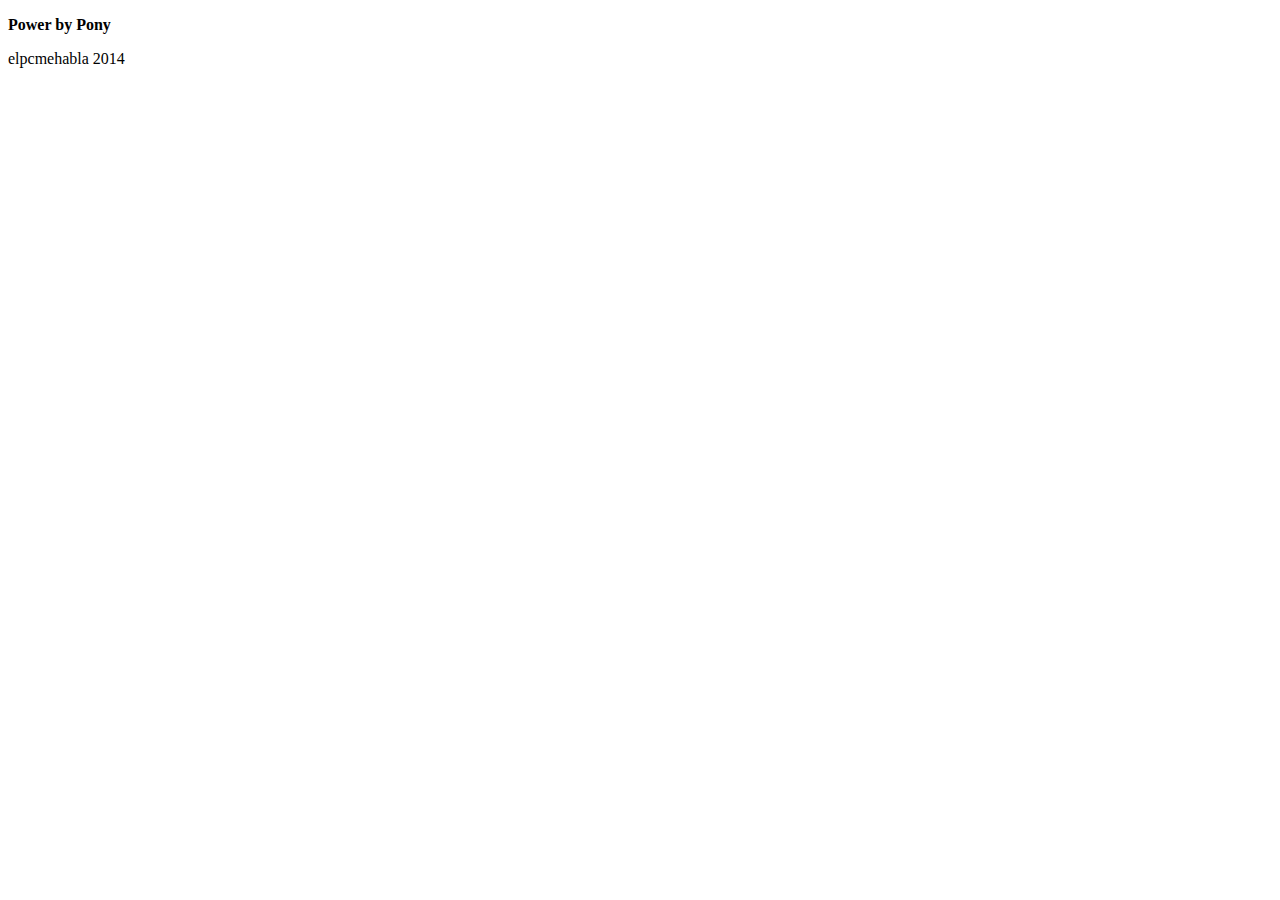
==== index.html @ 2c964c37 "inicio" ====
<!DOCTYPE html>
<html lang="es">
<head>
	<meta charset="utf-8">
	<title>Puls2014</title>
</head>
<body>
	<header>
	</header>
	<nav>
	</nav>
	<section>
		<article>
		</article>
	</section>
	<footer>
		<p><strong>Power by Pony</strong></p>
		<p>elpcmehabla 2014</p>
	</footer>
</body>
</html>
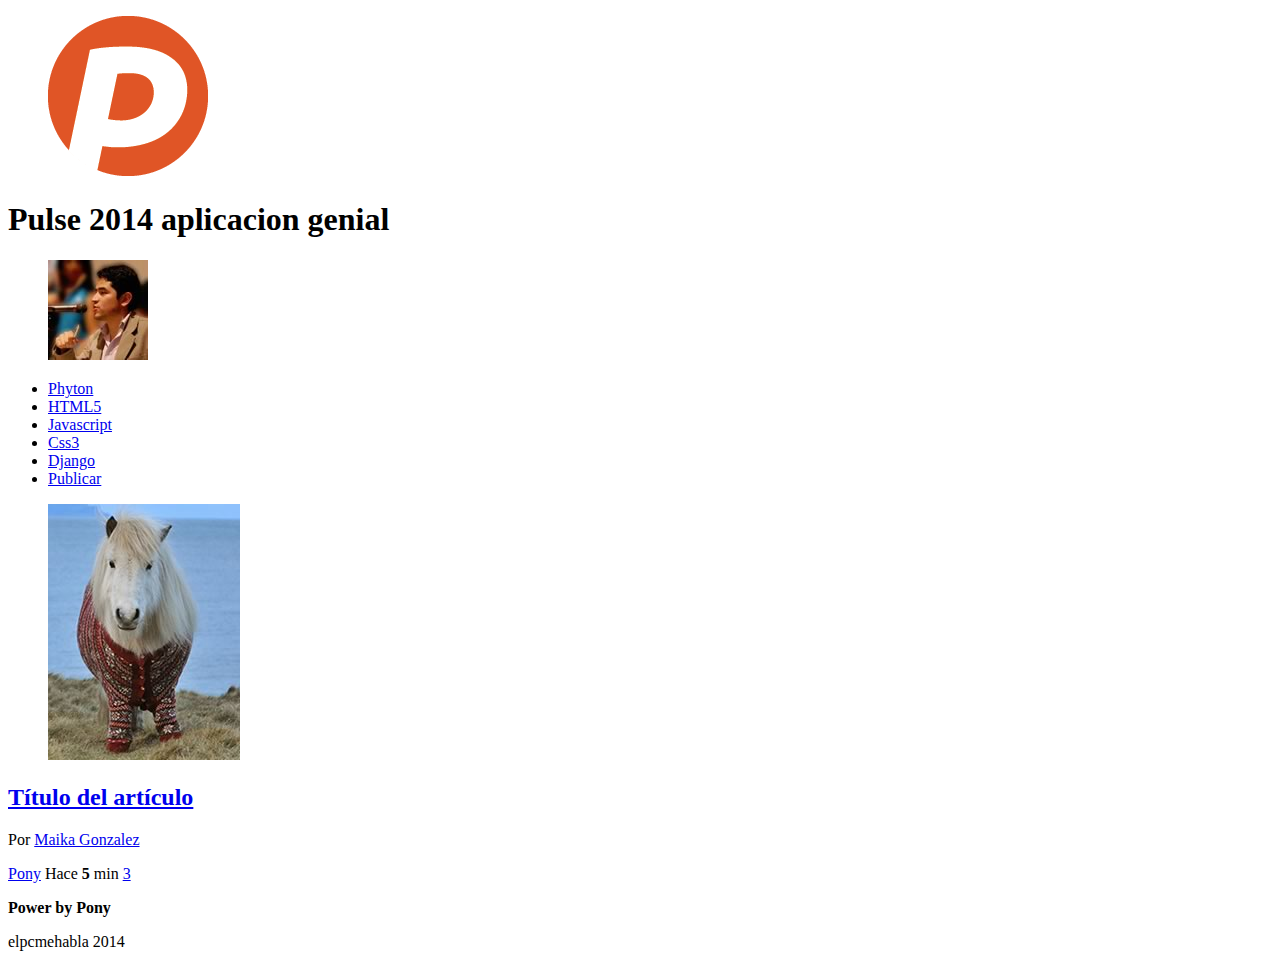
==== commit a78aad12: "inicio" ====
--- a/index.html
+++ b/index.html
@@ -6,11 +6,47 @@
 </head>
 <body>
 	<header>
+		<figure id="logo">
+			<img src="img/logo.png"  alt="logo"/>
+		</figure>
+		<h1>Pulse 2014 aplicacion genial</h1>
+		<figure id="avatar">
+			<img src="img/avatar.jpg" alt="avatar">
+		</figure>
 	</header>
 	<nav>
+		<ul>
+			<li><a href="#">Phyton</a></li>
+			<li><a href="#">HTML5</a></li>
+			<li><a href="#">Javascript</a></li>
+			<li><a href="#">Css3</a></li>
+			<li><a href="#">Django</a></li>
+			<li id="publicar_nav"><a href="#">Publicar</a></li>
+		</ul>
 	</nav>
-	<section>
-		<article>
+	<section id="contenido">
+		<article class="item">
+			<figure class="imagen_item">
+				<img src="img/imagen.jpg">
+			</figure>
+			<h2 class="titulo_item">
+				<a href="#">Título del artículo</a>
+			</h2>
+			<p class="autor_item">
+				Por <a href="#">Maika Gonzalez</a>
+			</p>
+			<p class="datos_item">
+				<a href="#" class="tag_item">Pony</a>
+				<span class="fecha_item">
+					Hace<strong> 5</strong>  min
+				</span>
+				<a href="#" class="comentarios_item">3</a>
+				<a href="#" class="guardar_item"></a>
+			</p>
+			<p class="votacion">
+				<a href="#" class="up"></a>
+				<a href="#" class="down"></a>
+			</p>
 		</article>
 	</section>
 	<footer>
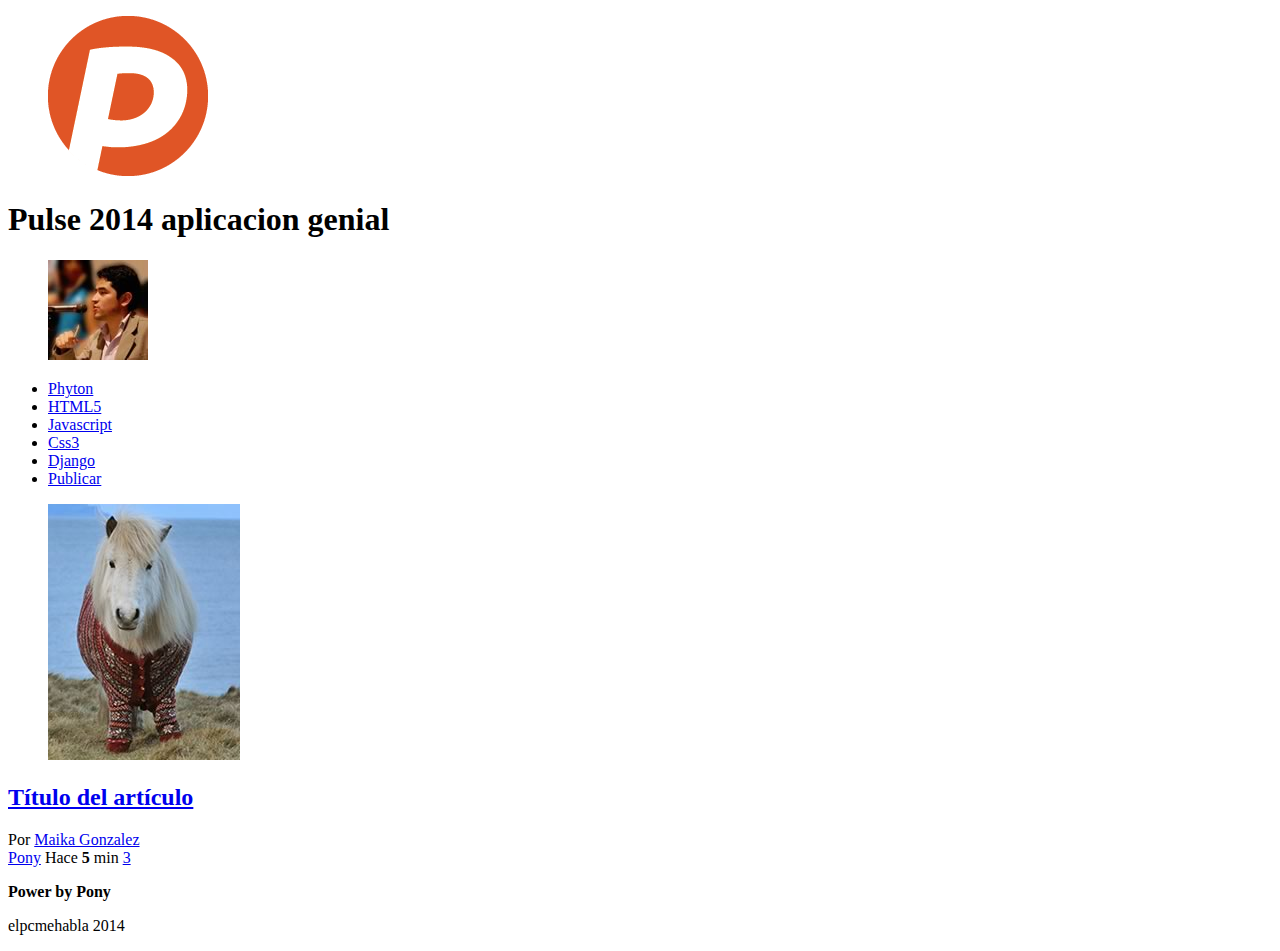
==== commit ef6609fd: "inicio" ====
--- a/index.html
+++ b/index.html
@@ -32,21 +32,21 @@
 			<h2 class="titulo_item">
 				<a href="#">Título del artículo</a>
 			</h2>
-			<p class="autor_item">
+			<div class="autor_item">
 				Por <a href="#">Maika Gonzalez</a>
-			</p>
-			<p class="datos_item">
+			</div>
+			<div class="datos_item">
 				<a href="#" class="tag_item">Pony</a>
 				<span class="fecha_item">
 					Hace<strong> 5</strong>  min
 				</span>
 				<a href="#" class="comentarios_item">3</a>
 				<a href="#" class="guardar_item"></a>
-			</p>
-			<p class="votacion">
+			</div>
+			<div class="votacion">
 				<a href="#" class="up"></a>
 				<a href="#" class="down"></a>
-			</p>
+			</div>
 		</article>
 	</section>
 	<footer>
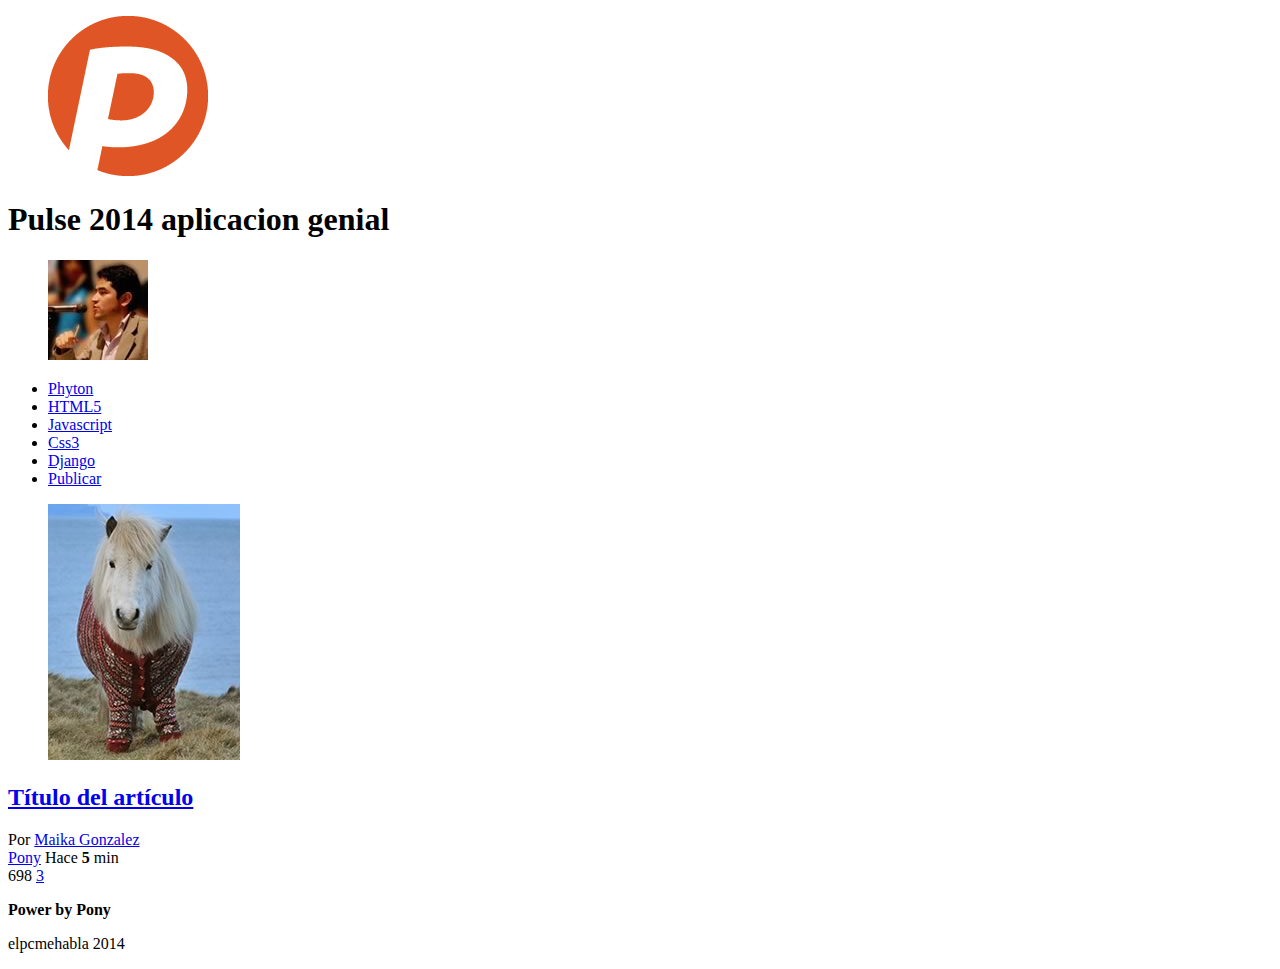
==== commit 1bd98c63: "inicio" ====
--- a/index.html
+++ b/index.html
@@ -40,12 +40,14 @@
 				<span class="fecha_item">
 					Hace<strong> 5</strong>  min
 				</span>
-				<a href="#" class="comentarios_item">3</a>
-				<a href="#" class="guardar_item"></a>
+				
 			</div>
 			<div class="votacion">
 				<a href="#" class="up"></a>
+				698
 				<a href="#" class="down"></a>
+				<a href="#" class="comentarios_item">3</a>
+				<a href="#" class="guardar_item"></a>
 			</div>
 		</article>
 	</section>
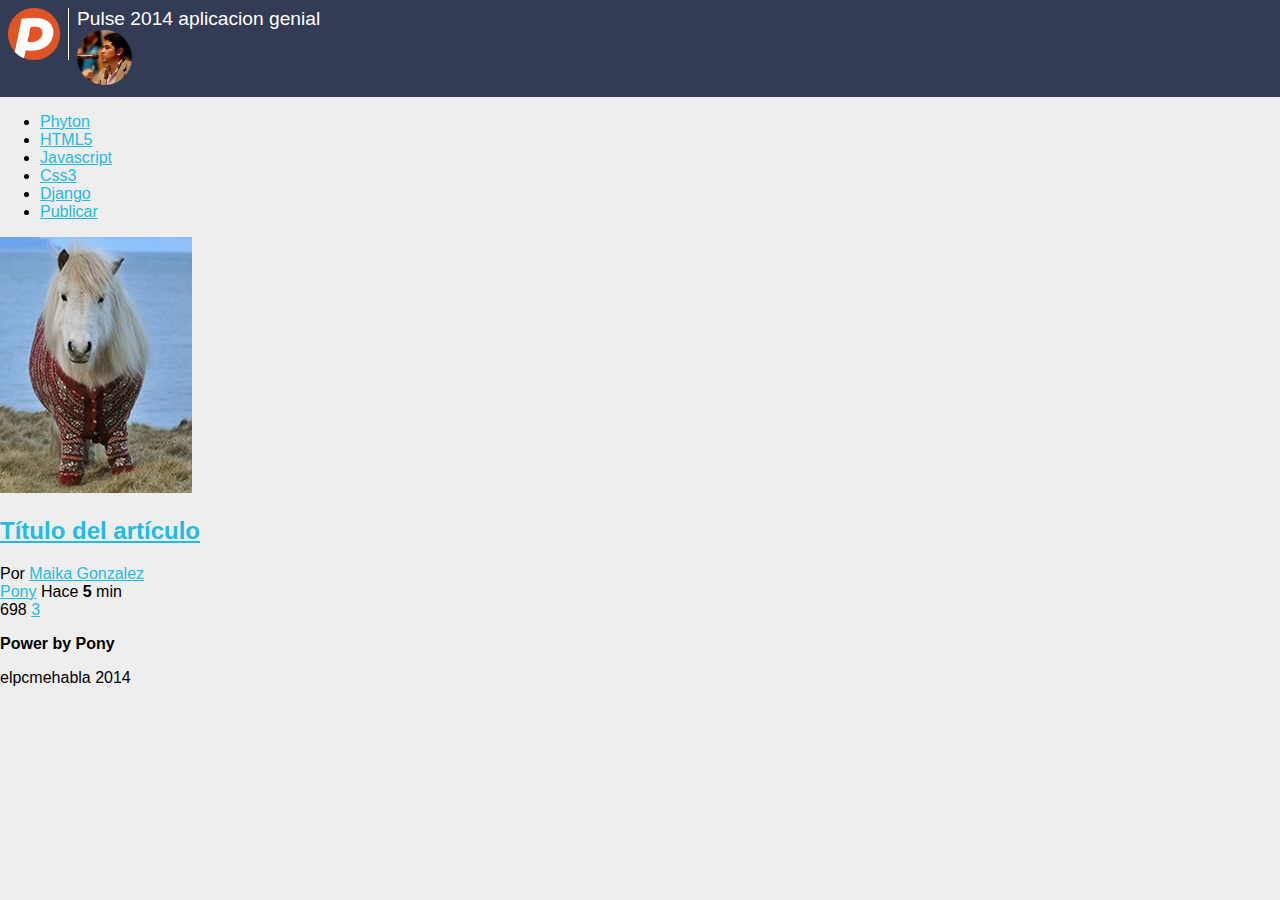
==== commit b1ea3fa7: "inicio" ====
--- a/index.html
+++ b/index.html
@@ -2,7 +2,10 @@
 <html lang="es">
 <head>
 	<meta charset="utf-8">
+	<meta name="description" content="Proyecto de la primera generación">
 	<title>Puls2014</title>
+	<link rel="stylesheet" type="text/css" href="css/normalize.css">
+	<link rel="stylesheet" type="text/css" href="css/estilo.css">
 </head>
 <body>
 	<header>
--- a/css/estilo.css
+++ b/css/estilo.css
@@ -0,0 +1,43 @@
+a
+{
+	color: #22BCE0;
+}
+body
+{
+	background: #EEEEEE;
+	font-family: Arial;
+	font-size: 16px;
+}
+header
+{
+	background: #343B54;
+	color: white;
+	padding: 0.5em;
+	overflow: hidden;
+}
+header figure
+{
+	float: left;
+}
+header h1
+{
+	font-size: 1.2em;
+	font-weight: normal;
+	margin: 0;
+}
+header #avatar img
+{
+	border-radius: 50%;
+	width: 55px;
+}
+header #logo img
+{
+	border-right:  1px solid white;
+	margin-right: 0.5em;
+	padding-right: 0.5em;
+	width: 52px;
+}
+
+
+
+
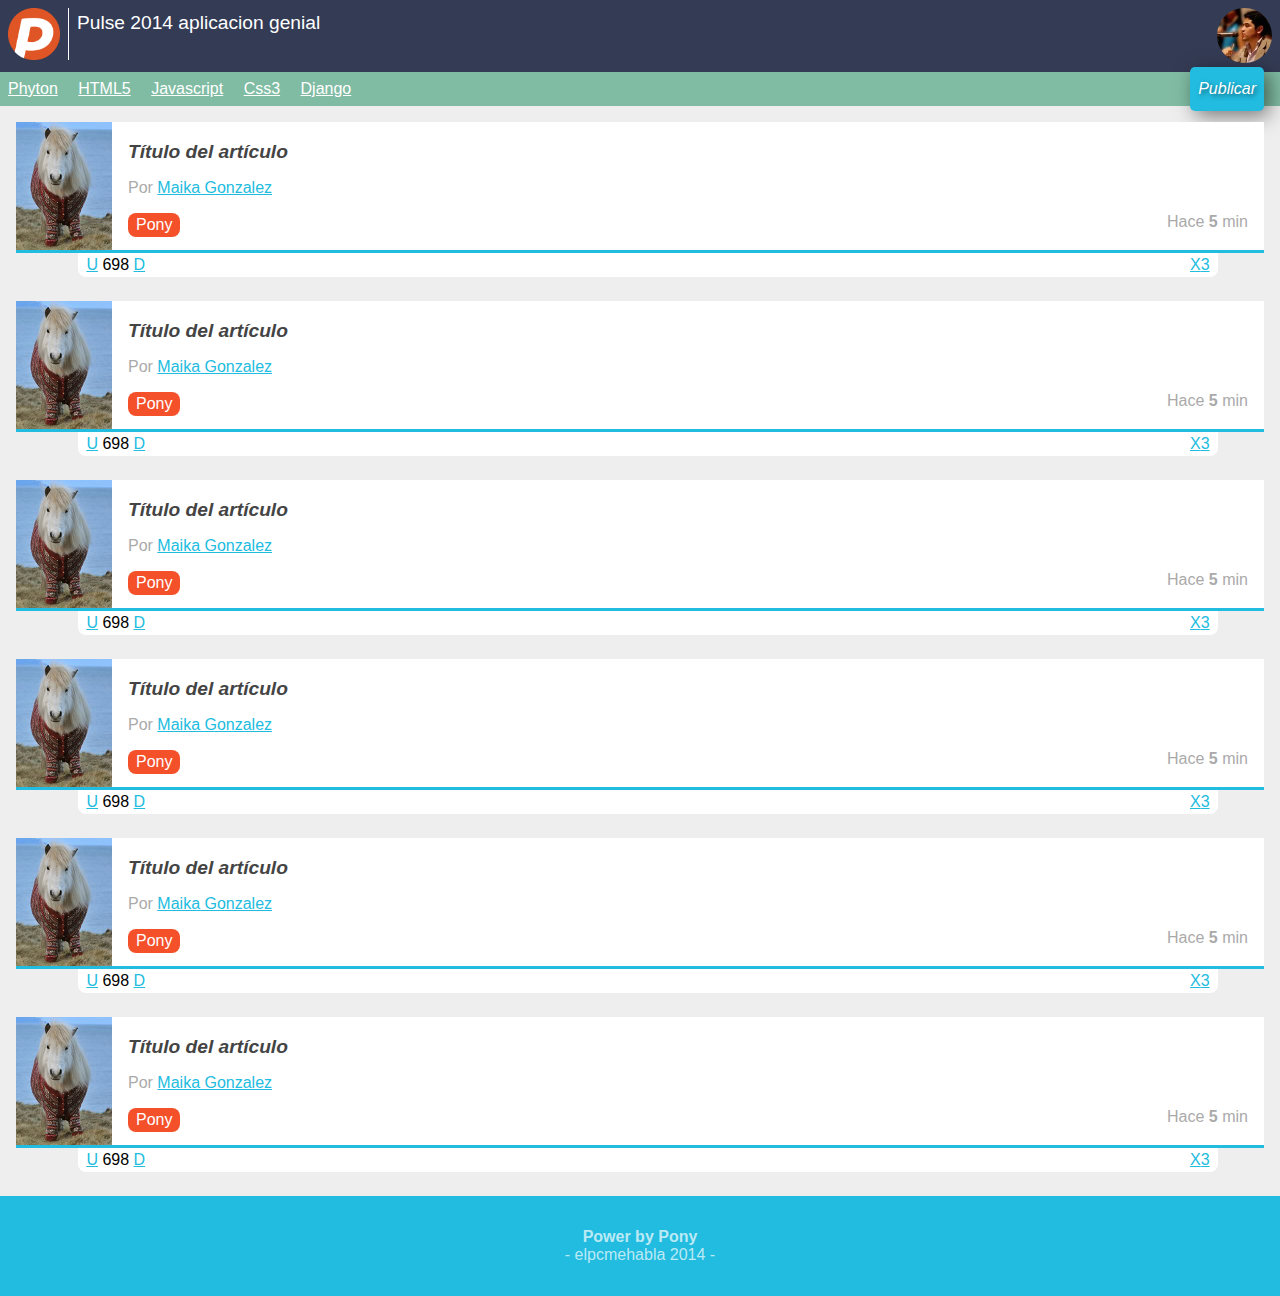
==== commit c4679c1d: "diseno" ====
--- a/index.html
+++ b/index.html
@@ -46,11 +46,137 @@
 				
 			</div>
 			<div class="votacion">
-				<a href="#" class="up"></a>
+				<a href="#" class="up">U</a>
 				698
-				<a href="#" class="down"></a>
+				<a href="#" class="down">D</a>
 				<a href="#" class="comentarios_item">3</a>
-				<a href="#" class="guardar_item"></a>
+				<a href="#" class="guardar_item">X</a>
+			</div>
+		</article>
+
+		<article class="item">
+			<figure class="imagen_item">
+				<img src="img/imagen.jpg">
+			</figure>
+			<h2 class="titulo_item">
+				<a href="#">Título del artículo</a>
+			</h2>
+			<div class="autor_item">
+				Por <a href="#">Maika Gonzalez</a>
+			</div>
+			<div class="datos_item">
+				<a href="#" class="tag_item">Pony</a>
+				<span class="fecha_item">
+					Hace<strong> 5</strong>  min
+				</span>
+				
+			</div>
+			<div class="votacion">
+				<a href="#" class="up">U</a>
+				698
+				<a href="#" class="down">D</a>
+				<a href="#" class="comentarios_item">3</a>
+				<a href="#" class="guardar_item">X</a>
+			</div>
+		</article>
+		<article class="item">
+			<figure class="imagen_item">
+				<img src="img/imagen.jpg">
+			</figure>
+			<h2 class="titulo_item">
+				<a href="#">Título del artículo</a>
+			</h2>
+			<div class="autor_item">
+				Por <a href="#">Maika Gonzalez</a>
+			</div>
+			<div class="datos_item">
+				<a href="#" class="tag_item">Pony</a>
+				<span class="fecha_item">
+					Hace<strong> 5</strong>  min
+				</span>
+				
+			</div>
+			<div class="votacion">
+				<a href="#" class="up">U</a>
+				698
+				<a href="#" class="down">D</a>
+				<a href="#" class="comentarios_item">3</a>
+				<a href="#" class="guardar_item">X</a>
+			</div>
+		</article>
+		<article class="item">
+			<figure class="imagen_item">
+				<img src="img/imagen.jpg">
+			</figure>
+			<h2 class="titulo_item">
+				<a href="#">Título del artículo</a>
+			</h2>
+			<div class="autor_item">
+				Por <a href="#">Maika Gonzalez</a>
+			</div>
+			<div class="datos_item">
+				<a href="#" class="tag_item">Pony</a>
+				<span class="fecha_item">
+					Hace<strong> 5</strong>  min
+				</span>
+				
+			</div>
+			<div class="votacion">
+				<a href="#" class="up">U</a>
+				698
+				<a href="#" class="down">D</a>
+				<a href="#" class="comentarios_item">3</a>
+				<a href="#" class="guardar_item">X</a>
+			</div>
+		</article>
+		<article class="item">
+			<figure class="imagen_item">
+				<img src="img/imagen.jpg">
+			</figure>
+			<h2 class="titulo_item">
+				<a href="#">Título del artículo</a>
+			</h2>
+			<div class="autor_item">
+				Por <a href="#">Maika Gonzalez</a>
+			</div>
+			<div class="datos_item">
+				<a href="#" class="tag_item">Pony</a>
+				<span class="fecha_item">
+					Hace<strong> 5</strong>  min
+				</span>
+				
+			</div>
+			<div class="votacion">
+				<a href="#" class="up">U</a>
+				698
+				<a href="#" class="down">D</a>
+				<a href="#" class="comentarios_item">3</a>
+				<a href="#" class="guardar_item">X</a>
+			</div>
+		</article>
+		<article class="item">
+			<figure class="imagen_item">
+				<img src="img/imagen.jpg">
+			</figure>
+			<h2 class="titulo_item">
+				<a href="#">Título del artículo</a>
+			</h2>
+			<div class="autor_item">
+				Por <a href="#">Maika Gonzalez</a>
+			</div>
+			<div class="datos_item">
+				<a href="#" class="tag_item">Pony</a>
+				<span class="fecha_item">
+					Hace<strong> 5</strong>  min
+				</span>
+				
+			</div>
+			<div class="votacion">
+				<a href="#" class="up">U</a>
+				698
+				<a href="#" class="down">D</a>
+				<a href="#" class="comentarios_item">3</a>
+				<a href="#" class="guardar_item">X</a>
 			</div>
 		</article>
 	</section>
--- a/css/estilo.css
+++ b/css/estilo.css
@@ -23,7 +23,14 @@
 {
 	font-size: 1.2em;
 	font-weight: normal;
-	margin: 0;
+	margin: 0.2em 70px 0 0;
+}
+header #avatar
+{
+	margin: 0.5em 0.5em 0 0;
+	position: absolute;
+	top: 0;
+	right: 0;
 }
 header #avatar img
 {
@@ -37,7 +44,157 @@
 	padding-right: 0.5em;
 	width: 52px;
 }
-
-
-
-
+nav
+{
+	background: #80BCA3;
+	padding: 0 0.5em;
+	position: relative;
+}
+
+nav ul
+{
+	list-style: none;
+	margin: 0;
+	padding: 0;
+}
+
+nav ul #publicar_nav
+{
+	
+	position: absolute;
+	top: -0.3em;
+	right: 0;
+}
+
+nav ul #publicar_nav a
+{
+	background: #22BCE0;
+	border-radius: 5px;
+	box-shadow: rgba(0,0,0,0.5) 5px 5px 20px;
+	font-style: italic;
+	padding: 0.8em 0.5em;
+	text-decoration: none;
+	text-shadow: rgba(0,0,0,0.5) 2px 2px 5px;
+}
+
+
+nav ul li
+{
+	display: inline-block;
+	margin: 0 1em 0 0;
+}
+
+nav ul li a
+{
+	color: white;
+	display: block;
+	padding: 0.5em 0;
+}
+
+
+footer
+{
+	color: rgba(255,255,255,0.7);
+	background: #22BCE0;
+	text-align: center;
+	padding: 1em;
+
+}
+footer p:first-child
+{
+	margin-bottom: 0;
+}
+footer p:last-child
+{
+	margin-top: 0;
+}
+footer p:last-child:after
+{
+	content: " -"
+}
+footer p:last-child:before
+{
+	content: "- "
+}
+
+#contenido
+{
+	margin: 1em;
+}
+#contenido .item
+{
+	background: white;
+	border-bottom: 3px solid #22BCE0;
+	margin-bottom: 3em;
+	min-height: 128px;
+	position: relative;
+}
+
+#contenido .item .imagen_item 
+{
+	float: left;
+	margin: 0 1em 0 0;
+}
+#contenido .item .imagen_item img
+{
+	width: 96px;
+}
+#contenido .item .titulo_item
+{
+	padding: 1em 1em 0 0;
+	font-size: 1.2em;
+	font-style: italic;
+
+}
+
+#contenido .item .titulo_item a
+{
+	color:#444;
+	text-decoration: none;
+}
+
+#contenido .item .autor_item
+{
+	color: #AAA;
+}
+#contenido .item .fecha_item
+{
+	color: #AAA;
+}
+
+#contenido .item .datos_item
+{
+	margin: 1em 1em 0 0 ;
+	text-align: right;
+}
+
+#contenido .item .datos_item .tag_item 
+{
+	background: #F4502A;
+	color: white;
+	display: inline-block;
+	padding: 0.2em 0.5em;
+	border-radius: 0.5em;
+	text-decoration: none;
+	float: left;
+}
+#contenido .item .votacion
+{
+	background: white;
+	
+	border-radius: 0 0 0.5em 0.5em;
+	left: 5%;
+	margin-top: 3px;
+	padding: 0.2em 0.5em;
+	position: absolute;
+	top:100%;
+	width: 90%;
+
+}
+#contenido .item .votacion .comentarios_item,
+#contenido .item .votacion .guardar_item
+{
+	float: right;
+}
+
+
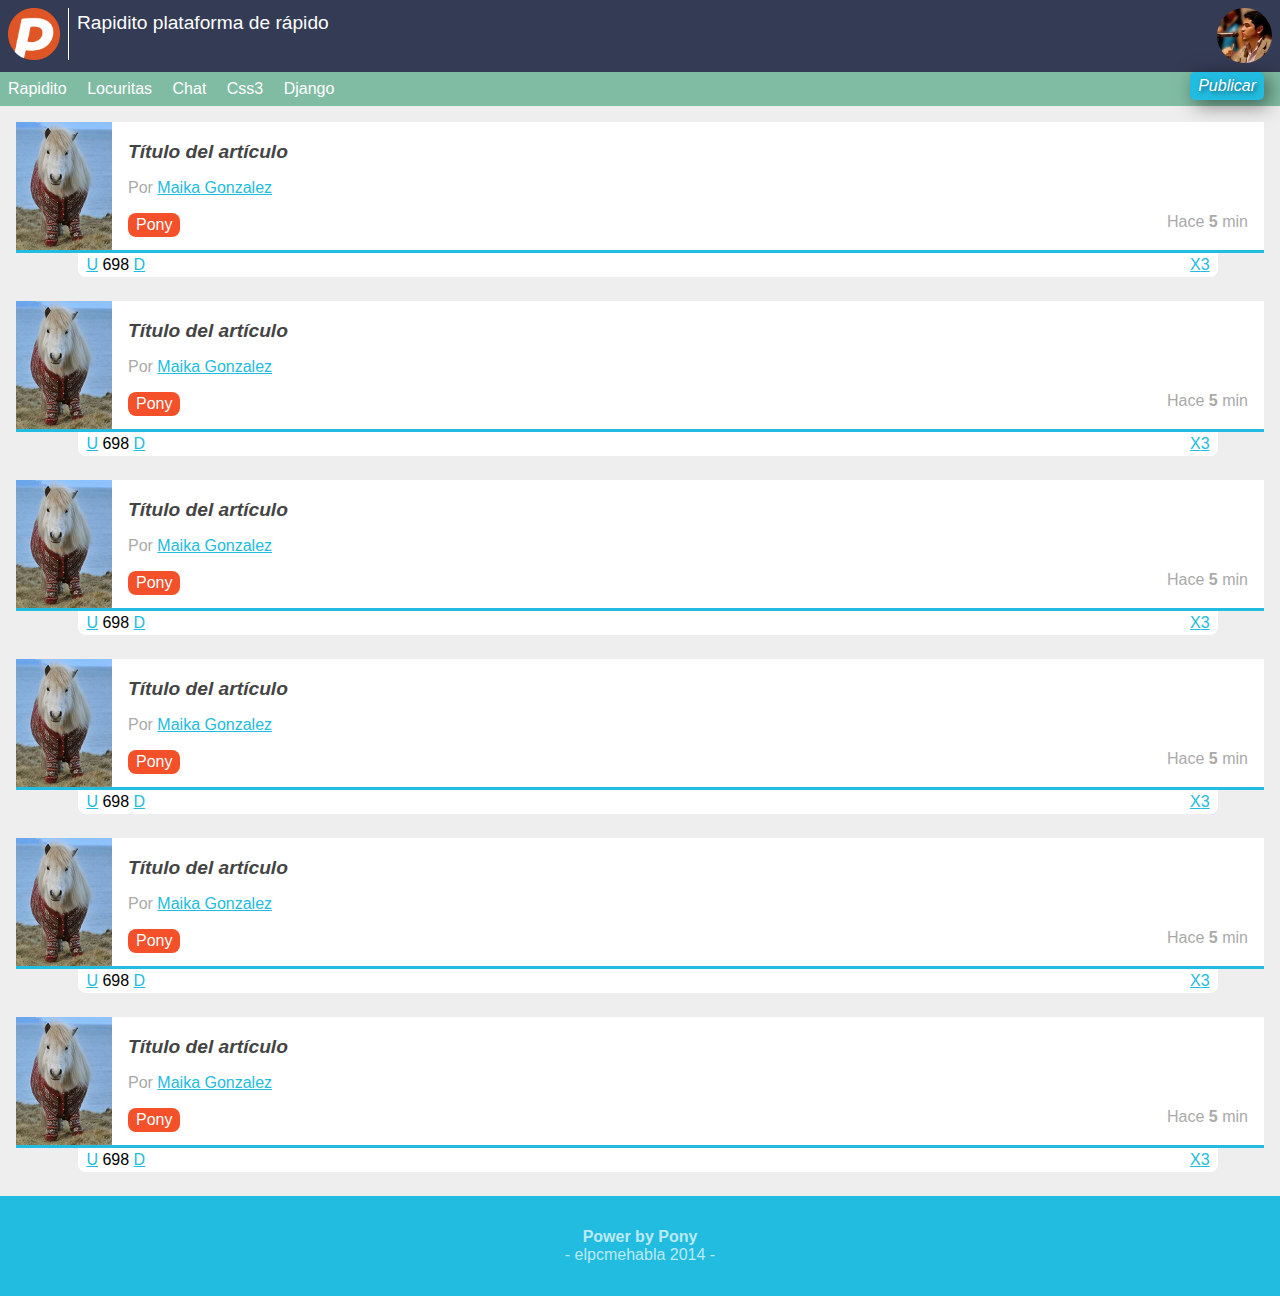
==== commit 4ac31135: "inicio mas" ====
--- a/index.html
+++ b/index.html
@@ -3,7 +3,7 @@
 <head>
 	<meta charset="utf-8">
 	<meta name="description" content="Proyecto de la primera generación">
-	<title>Puls2014</title>
+	<title>Rapidito</title>
 	<link rel="stylesheet" type="text/css" href="css/normalize.css">
 	<link rel="stylesheet" type="text/css" href="css/estilo.css">
 </head>
@@ -12,16 +12,16 @@
 		<figure id="logo">
 			<img src="img/logo.png"  alt="logo"/>
 		</figure>
-		<h1>Pulse 2014 aplicacion genial</h1>
+		<h1>Rapidito plataforma de rápido</h1>
 		<figure id="avatar">
 			<img src="img/avatar.jpg" alt="avatar">
 		</figure>
 	</header>
 	<nav>
 		<ul>
-			<li><a href="#">Phyton</a></li>
-			<li><a href="#">HTML5</a></li>
-			<li><a href="#">Javascript</a></li>
+			<li><a href="index.html">Rapidito</a></li>
+			<li><a href="locuritas.html">Locuritas</a></li>
+			<li><a href="#">Chat</a></li>
 			<li><a href="#">Css3</a></li>
 			<li><a href="#">Django</a></li>
 			<li id="publicar_nav"><a href="#">Publicar</a></li>
--- a/css/estilo.css
+++ b/css/estilo.css
@@ -62,7 +62,7 @@
 {
 	
 	position: absolute;
-	top: -0.3em;
+	top: 0em;
 	right: 0;
 }
 
@@ -72,7 +72,7 @@
 	border-radius: 5px;
 	box-shadow: rgba(0,0,0,0.5) 5px 5px 20px;
 	font-style: italic;
-	padding: 0.8em 0.5em;
+	padding: 0.3em 0.5em;
 	text-decoration: none;
 	text-shadow: rgba(0,0,0,0.5) 2px 2px 5px;
 }
@@ -82,6 +82,7 @@
 {
 	display: inline-block;
 	margin: 0 1em 0 0;
+
 }
 
 nav ul li a
@@ -89,6 +90,8 @@
 	color: white;
 	display: block;
 	padding: 0.5em 0;
+	text-decoration: none;
+
 }
 
 
@@ -198,3 +201,33 @@
 }
 
 
+/** Estos son mis experimentos con las cajas **/
+
+#contenido .experimentos
+{
+	background: white;
+	padding: 0.8em;
+	border-bottom: 3px solid red;
+	overflow: hidden;
+}
+#contenido .experimentos figure
+{
+	float: left;
+
+}
+
+#contenido .experimentos figure img
+{
+	width: 120px;
+	
+}
+
+#contenido .experimentos .texto 
+{
+	background: red;
+	padding: 6px;
+	width: 100%;
+	text-align: center;
+
+	
+}